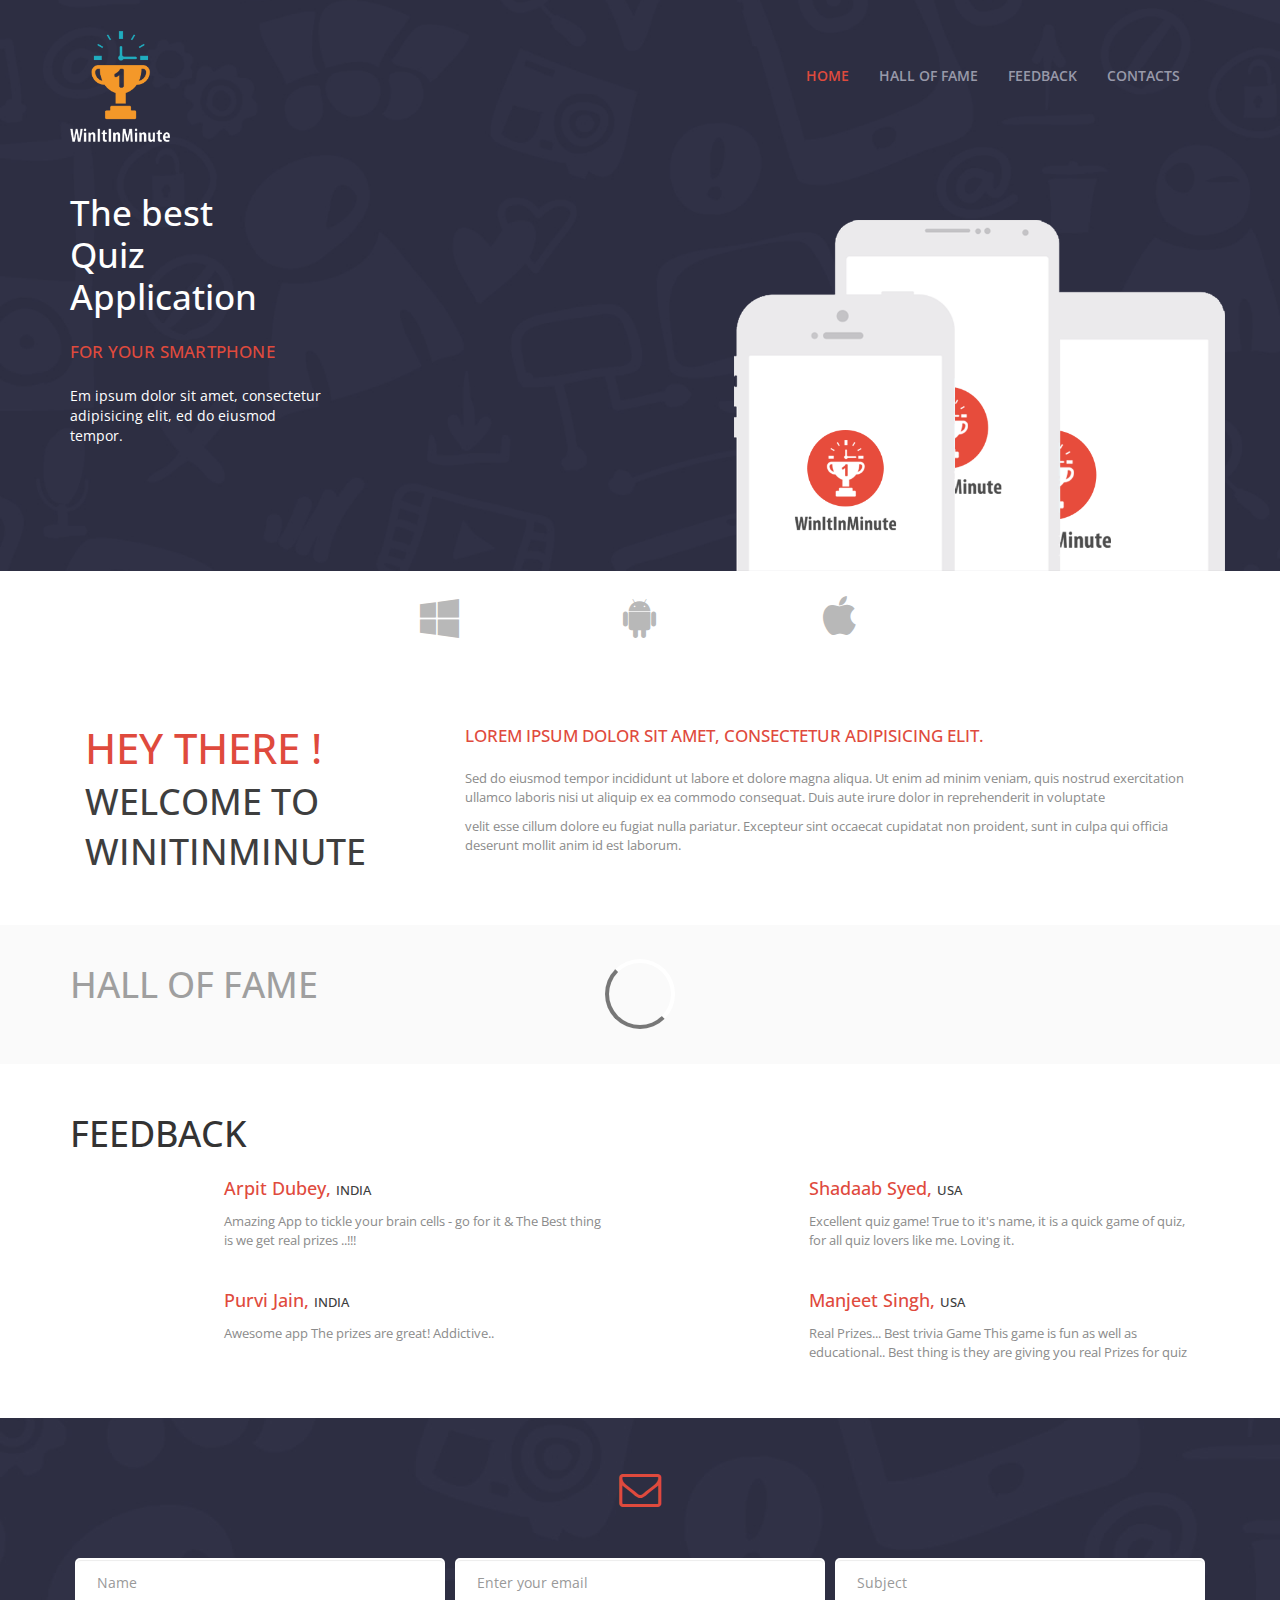
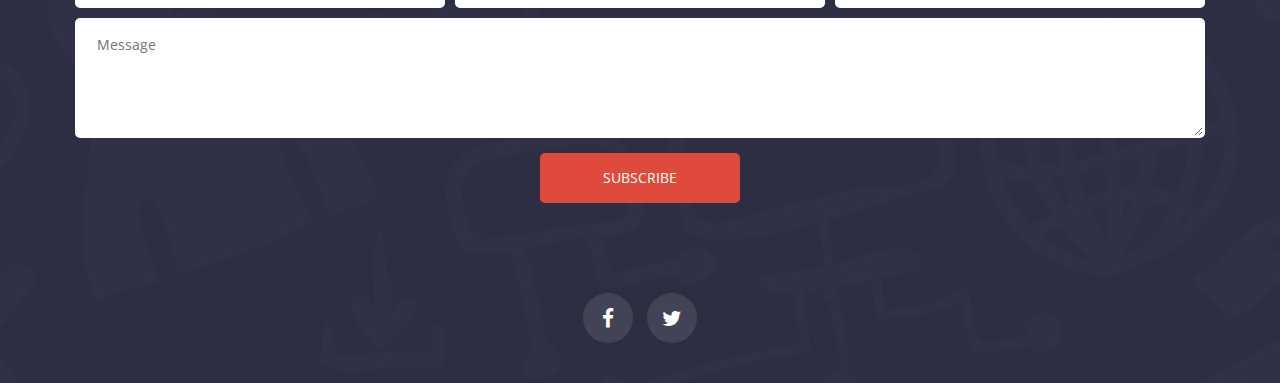
==== index.html @ a803b9d6 "initial commit" ====
<!doctype html>
<html class="no-js" lang="">
<head>
  <meta charset="utf-8">
  <meta name="description" content="">
  <meta name="viewport" content="width=device-width, initial-scale=1">
  <title>winitinminute</title>
  <link rel="shortcut icon" href="favicon.png">
  <link rel="stylesheet" href="styles/main.css">
</head>
<body>
<!--[if lt IE 10]>
  <p class="browserupgrade">You are using an <strong>outdated</strong> browser. Please <a href="http://browsehappy.com/">upgrade your browser</a> to improve your experience.</p>
<![endif]-->
  <header class="main-header" id="home">
    <nav class="navbar main-navigation">
      <div class="container">
      <!-- Brand and toggle get grouped for better mobile display -->
        <div class="navbar-header">
          <button type="button" class="navbar-toggle collapsed" data-toggle="collapse" data-target="#bs-example-navbar-collapse-1">
            <span class="icon-bar"></span>
            <span class="icon-bar"></span>
            <span class="icon-bar"></span>
          </button>
        <a class="navbar-brand logo" href="#"><img src="images/logo-winitinminute.png" alt=""></a>
        </div>
      <!-- Collect the nav links, forms, and other content for toggling -->
      <div class="collapse navbar-collapse" id="bs-example-navbar-collapse-1">
        <ul class="nav navbar-nav navbar-right main-nav">
          <li><a class="active" href="#home">Home</a></li>
          <li><a href="#hof">hall of fame</a></li>
          <li><a href="#feedback">feedback</a></li>
          <li><a href="#contact">contacts</a></li>
        </ul>
      </div>
      <!-- /.navbar-collapse -->
      </div>
    <!-- /.container-fluid -->
    </nav>

    <!-- banner section start -->
    <section class="banner container">
      <div class="banner-content row">
        <div class="col-md-5 col-sm-5">
          <h1 class="b-heading">The best <br>Quiz <br>Application </h1>
          <h2 class="b-subheading">For Your smartphone</h2>
          <p>Em ipsum dolor sit amet, consectetur adipisicing elit, ed do eiusmod tempor.</p>
          <button type="button" class="btn download-btn" style="visibility:hidden">
            Free Download
            <span class="glyphicon glyphicon-cloud-download"></span>
          </button>
        </div>
        <div class="col-md-7">
          &nbsp;
          <!-- <figure class="banner-img text-center">
            <img class="img-responsive" src="images/banner-wininminute.png" alt="" />
          </figure> -->
        </div>
      </div>
    </section>
    <!-- banner section ends -->
  </header>
  <main class="main-content">
    <!-- mobo-platform start-->
    <section class="mobo-platform">
      <div class="container text-center">
          <div class="col-xs-4">
            <a href="https://www.microsoft.com/en-us/store/games/win-it-in-minute/9nblggh2l65t" target="_blank"><i class="fa fa-windows" aria-hidden="true"></i></a>
          </div>
          <div class="col-xs-4">
            <a href="https://play.google.com/store/apps/details?id=com.WinItInMinute.ufdfd" target="_blank"><i class="fa fa-android" aria-hidden="true"></i></a>
          </div>
          <div class="col-xs-4">
            <a href="https://itunes.apple.com/us/app/win-it-in-minute/id1035566344?ls=1&mt=8" target="_blank"><i class="fa fa-apple" aria-hidden="true"></i></a>
          </div>
      </div>
    </section>
    <!-- mobo-platform ends-->

    <!-- welcome section starts-->
    <section class="welcome">
      <div class="container">
        <div class="col-md-4">
          <h1 class="welcomeHeading">Hey There ! <span>Welcome to Winitinminute</span></h1>
        </div>
        <div class="col-md-8 welcomeContent">
          <h3>Lorem ipsum dolor sit amet, consectetur adipisicing elit.</h3>
          <p>Sed do eiusmod tempor incididunt ut labore et dolore magna aliqua. Ut enim ad minim veniam, quis nostrud exercitation ullamco laboris nisi ut aliquip ex ea commodo consequat. Duis aute irure dolor in reprehenderit in voluptate </p>
          <p>velit esse cillum dolore eu fugiat nulla pariatur. Excepteur sint occaecat cupidatat non proident, sunt in culpa qui officia deserunt mollit anim id est laborum.</p>
        </div>
      </div>
    </section>
    <!-- welcome section ends-->

    <!-- Hall of Fame starts -->
    <section class="hall-of-fame" id="hof">
      <div class="loader">
        <div class="loader-content">
          <div id="loading"></div>
        </div>
      </div>
      <div class="container">
          <h1 class="panelTitle">Hall of fame</h1>
        </div>
        <div class="hof-slider" id="sliderhof">
          <!-- <div class="slide hof-slide text-center">
            <div class="slide-content">
              <figure class="img-circle">
                <img src="images/sampleslide.png" >
              </figure>
              <h4 class="name">Osman  <br>
                <span class="location">usa</span>
              </h4>
            </div>
          </div> -->



        </div>
    </section>
    <!-- Hall of Fame ends -->

    <!-- feedback section starts -->
    <section class="feedback" id="feedback">
      <div class="container">
        <h1 class="panelTitle">Feedback</h1>
        <div class="row feedbackCard-wrap">
          <div class="col-md-6 feedbackCard clearfix">
            <figure class="col-xs-3 fc-img"><img src="https://randomuser.me/api/portraits/men/56.jpg" alt="" /></figure>
            <div class="col-xs-9">
              <h4 class="fc-name">Arpit Dubey, <span class="fc-location">INDIA</span></h4>
              <p class="fc-description">
                Amazing App to tickle your brain cells - go for it & The Best thing is we get real prizes ..!!!
              </p>
            </div>
          </div>
          <div class="col-md-6 feedbackCard clearfix">
            <figure class="col-xs-3 fc-img"><img src="https://randomuser.me/api/portraits/men/58.jpg" alt="" /></figure>
            <div class="col-xs-9">
              <h4 class="fc-name">Shadaab Syed, <span class="fc-location">USA</span></h4>
              <p class="fc-description">
                Excellent quiz game! True to it's name, it is a quick game of quiz, for all quiz lovers like me. Loving it.
              </p>
            </div>
          </div>
          <div class="col-md-6 feedbackCard clearfix">
            <figure class="col-xs-3 fc-img"><img src="https://randomuser.me/api/portraits/women/40.jpg" alt="" /></figure>
            <div class="col-xs-9">
              <h4 class="fc-name">Purvi Jain, <span class="fc-location">INDIA</span></h4>
              <p class="fc-description">
                Awesome app The prizes are great! Addictive..
              </p>
            </div>
          </div>
          <div class="col-md-6 feedbackCard clearfix">
            <figure class="col-xs-3 fc-img"><img src="https://randomuser.me/api/portraits/men/26.jpg" alt="" /></figure>
            <div class="col-xs-9">
              <h4 class="fc-name">Manjeet Singh, <span class="fc-location">USA</span></h4>
              <p class="fc-description">
                Real Prizes... Best trivia Game This game is fun as well as educational.. Best thing is they are giving you real Prizes for quiz
              </p>
            </div>
          </div>

        </div>
      </div>
    </section>
    <!-- feedback section ends -->

    <!-- footer starts -->
    <footer class="main-footer" id="contact">
      <div class="newsletter">
        <span><i class="fa fa-envelope-o" aria-hidden="true"></i></span>
        <!-- <p>Subscribe to our Newsletter to recieve news, updates and other stuff through email.</p> -->
        <form class="newsletter-form container">
          <div class="col-sm-4">
            <input type="text" class="form-control" placeholder="Name">
          </div>
          <div class="col-sm-4">
            <input type="email" class="form-control" placeholder="Enter your email">
          </div>
          <div class="col-sm-4">
            <input type="text" class="form-control" placeholder="Subject">
          </div>
          <div class="col-sm-12">
            <textarea placeholder="Message"></textarea>
          </div>
          <div class="col-sm-4 col-sm-offset-4">
            <button type="submit" class="btn btn-default">Subscribe</button>
          </div>
        </form>
      </div>
      <div class="social-media">
        <a href="https://www.facebook.com/winitinminute/" target="_blank" class="smi"><i class="fa fa-facebook" aria-hidden="true"></i></a>
        <a href="https://twitter.com/winItInMinute" target="_blank" class="smi"><i class="fa fa-twitter" aria-hidden="true"></i></a>
      </div>
    </footer>
  <!-- footer ends -->
  </main>


  <script src="bower_components/jquery/dist/jquery.js"></script>
  <script src="bower_components/modernizr/modernizr.js"></script>
  <script type="text/javascript" src="bower_components/bootstrap-sass/assets/javascripts/bootstrap.min.js"></script>
  <script src="scripts/jquery.bxslider.min.js"></script>
  <script src="scripts/main.js"></script>
  <script type="text/javascript">
  var access_token;
      $(document).ready(function(){
        var $slider = $('#sliderhof');
        var result;

//getting token
var user = {
  "username" : "MUDIT",
  "password" : "123",
  "grant_type" : "password"
};
$.ajax({
    type: "POST",
    url: 'http://api.everlive.com/v1/elkw1nkoajb4rij8/oauth/token',
    contentType: "application/json",
    data: JSON.stringify(user),
    success: function (data) {
        // console.log(data.Result.access_token);
        access_token =  data.Result.access_token;

    },
        error: function (error) {
            console.log(JSON.stringify(error));
        }
    });
    //getting token

    setTimeout(function(){
      console.log(access_token);
      $.ajax({
        type: 'GET',
        url: 'https://api.everlive.com/v1/elKw1nKoaJB4RIJ8/Functions/hallOfFameWebService?winnerCategory=WEEKLY_WINNER',
        // data: { get_param: 'value' },
        headers: {
          "Authorization": "Bearer "+ access_token
        },
        dataType: 'json',
        success: function(data) {
          result = data.result;
          var famedata = result.fameData;
          console.log(data);
          $.each(famedata, function(i, hofdata){
            $slider.append('<div class="slide hof-slide text-center"><div class="slide-content"><figure><img src="data:image/png;base64,'+hofdata.user_image+'"></figure><span class="priceImg"><img src="'+hofdata.prize_image +'" ></span><h4 class="name">'+hofdata.user_name+'<br><span class="location">'+ hofdata.country +'</span></h4></div>');
          });

          setTimeout(function(){
            hofslider();
          },200);
          $('.loader').fadeOut(200);
        },
        error: function(e) {
            console.log(e.responseText);
            // hofslider();
         }
      });
    },2000);


      });

  </script>
  </body>
</html>
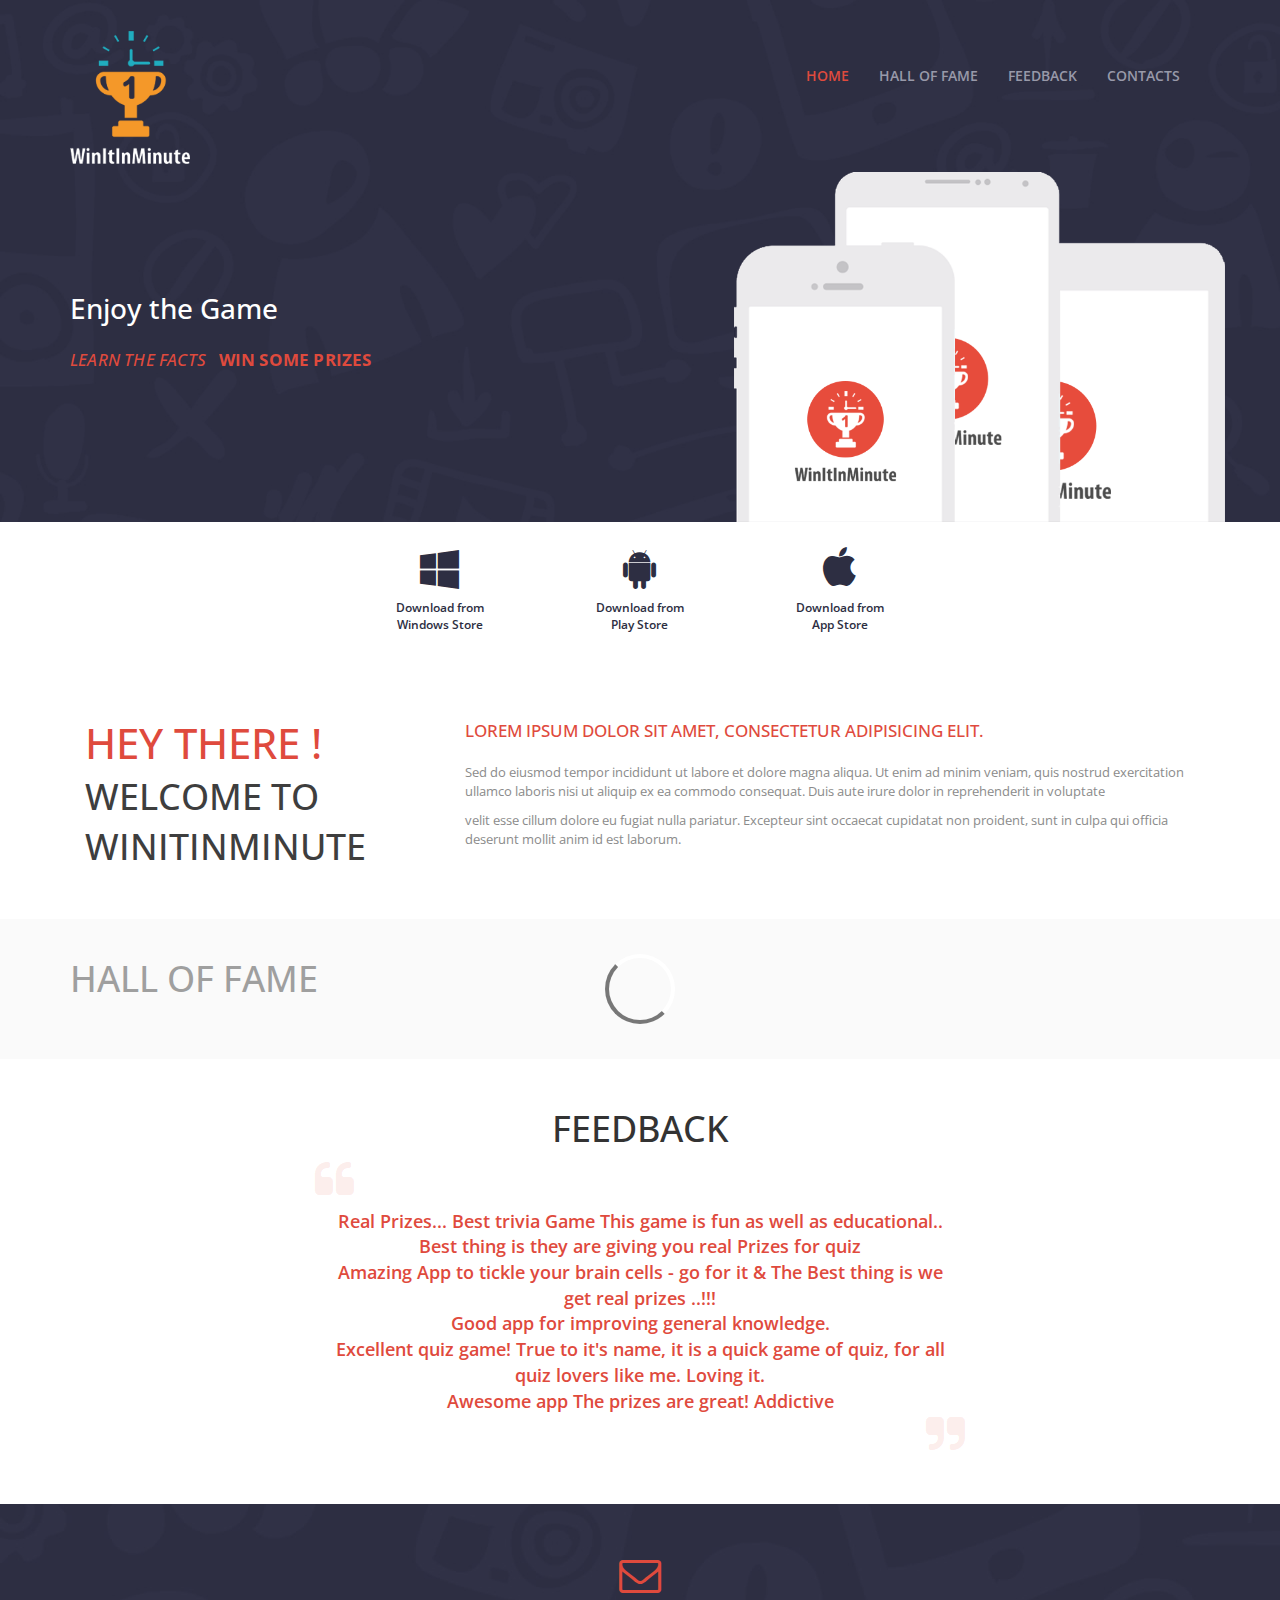
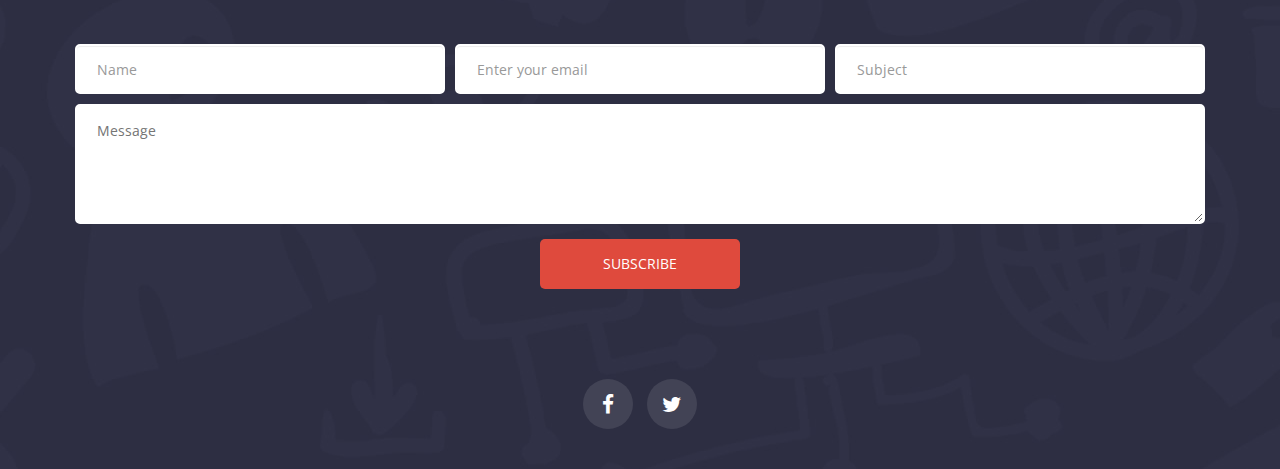
==== commit e5a0aa2a: "update" ====
--- a/index.html
+++ b/index.html
@@ -42,13 +42,13 @@
     <section class="banner container">
       <div class="banner-content row">
         <div class="col-md-5 col-sm-5">
-          <h1 class="b-heading">The best <br>Quiz <br>Application </h1>
-          <h2 class="b-subheading">For Your smartphone</h2>
-          <p>Em ipsum dolor sit amet, consectetur adipisicing elit, ed do eiusmod tempor.</p>
-          <button type="button" class="btn download-btn" style="visibility:hidden">
+          <h1 class="b-heading">Enjoy the Game</h1>
+          <h2 class="b-subheading"><em>Learn the facts  </em>&nbsp;<strong> Win some Prizes</strong></h2>
+          <!-- <p>Em ipsum dolor sit amet, consectetur adipisicing elit, ed do eiusmod tempor.</p> -->
+          <!-- <button type="button" class="btn download-btn" style="visibility:hidden">
             Free Download
             <span class="glyphicon glyphicon-cloud-download"></span>
-          </button>
+          </button> -->
         </div>
         <div class="col-md-7">
           &nbsp;
@@ -65,13 +65,20 @@
     <section class="mobo-platform">
       <div class="container text-center">
           <div class="col-xs-4">
-            <a href="https://www.microsoft.com/en-us/store/games/win-it-in-minute/9nblggh2l65t" target="_blank"><i class="fa fa-windows" aria-hidden="true"></i></a>
+            <a href="https://www.microsoft.com/en-us/store/games/win-it-in-minute/9nblggh2l65t" target="_blank">
+              <i class="fa fa-windows" aria-hidden="true"></i>
+              <span>Download from<br> Windows Store</span>
+            </a>
           </div>
           <div class="col-xs-4">
-            <a href="https://play.google.com/store/apps/details?id=com.WinItInMinute.ufdfd" target="_blank"><i class="fa fa-android" aria-hidden="true"></i></a>
+            <a href="https://play.google.com/store/apps/details?id=com.WinItInMinute.ufdfd" target="_blank"><i class="fa fa-android" aria-hidden="true"></i>
+            <span>Download from <br>Play Store</span>
+            </a>
           </div>
           <div class="col-xs-4">
-            <a href="https://itunes.apple.com/us/app/win-it-in-minute/id1035566344?ls=1&mt=8" target="_blank"><i class="fa fa-apple" aria-hidden="true"></i></a>
+            <a href="https://itunes.apple.com/us/app/win-it-in-minute/id1035566344?ls=1&mt=8" target="_blank"><i class="fa fa-apple" aria-hidden="true"></i>
+            <span>Download from <br>App Store</span>
+            </a>
           </div>
       </div>
     </section>
@@ -124,7 +131,7 @@
     <section class="feedback" id="feedback">
       <div class="container">
         <h1 class="panelTitle">Feedback</h1>
-        <div class="row feedbackCard-wrap">
+        <!-- <div class="row feedbackCard-wrap">
           <div class="col-md-6 feedbackCard clearfix">
             <figure class="col-xs-3 fc-img"><img src="https://randomuser.me/api/portraits/men/56.jpg" alt="" /></figure>
             <div class="col-xs-9">
@@ -162,7 +169,48 @@
             </div>
           </div>
 
-        </div>
+        </div> -->
+        <ul class="feedback-wrap text-center" id="feedback-slide">
+          <li>
+            <div class="feedback-block">
+               Real Prizes... Best trivia Game This game is fun as well as educational.. Best thing is they are giving you real Prizes for quiz
+            </div>
+          </li>
+          <li>
+            <div class="feedback-block">
+               Amazing App to tickle your brain cells - go for it & The Best thing is we get real prizes ..!!!
+            </div>
+          </li>
+          <li>
+            <div class="feedback-block">
+            Good app for improving general knowledge.
+            </div>
+          </li>
+          <li>
+            <div class="feedback-block">
+              Excellent quiz game! True to it's name, it is a quick game of quiz, for all quiz lovers like me. Loving it.
+            </div>
+          </li>
+          <li>
+            <div class="feedback-block">
+              Awesome app The prizes are great! Addictive
+            </div>
+          </li>
+        </ul>
+        <!-- <div class="">
+          <div class="feedback-block">
+            Amazing App to tickle your brain cells - go for it & The Best thing is we get real prizes ..!!!
+          </div>
+          <div class="feedback-block">
+            Amazing App to tickle your brain cells - go for it & The Best thing is we get real prizes ..!!!
+          </div>
+          <div class="feedback-block">
+            Amazing App to tickle your brain cells - go for it & The Best thing is we get real prizes ..!!!
+          </div>
+          <div class="feedback-block">
+            Amazing App to tickle your brain cells - go for it & The Best thing is we get real prizes ..!!!
+          </div>
+        </div> -->
       </div>
     </section>
     <!-- feedback section ends -->
@@ -207,6 +255,15 @@
   <script type="text/javascript">
   var access_token;
       $(document).ready(function(){
+///////////feedback slide
+        // $('#feedback-slide').bxSlider({
+        //       mode: 'fade'
+        //       // auto: true
+        //     });
+            // setInterval(function() {
+            //   $('#feedback .bx-next').click();
+            // },1500);
+//////////feedback slide
         var $slider = $('#sliderhof');
         var result;
 
@@ -247,12 +304,13 @@
           var famedata = result.fameData;
           console.log(data);
           $.each(famedata, function(i, hofdata){
-            $slider.append('<div class="slide hof-slide text-center"><div class="slide-content"><figure><img src="data:image/png;base64,'+hofdata.user_image+'"></figure><span class="priceImg"><img src="'+hofdata.prize_image +'" ></span><h4 class="name">'+hofdata.user_name+'<br><span class="location">'+ hofdata.country +'</span></h4></div>');
+            var hello = (hofdata.user_image.indexOf("http") == 0) ? '' : 'data:image/png;base64,';
+            $slider.append('<div class="slide hof-slide text-center"><div class="slide-content"><figure><img src="'+ hello+hofdata.user_image+'"></figure><span class="priceImg"><img src="'+hofdata.prize_image +'" ></span><h4 class="name">'+hofdata.user_name+'<br><span class="location">'+ hofdata.country +'</span><br><span class="date">'+ hofdata.date.split('T')[0] +'</span></h4></div>');
           });
 
           setTimeout(function(){
             hofslider();
-          },200);
+          },500);
           $('.loader').fadeOut(200);
         },
         error: function(e) {
@@ -262,7 +320,12 @@
       });
     },2000);
 
-
+    //auto
+    setTimeout(function(){
+      setInterval(function(){
+        $('#hof .bx-next').click();
+      },2000);
+    },2000);
       });
 
   </script>
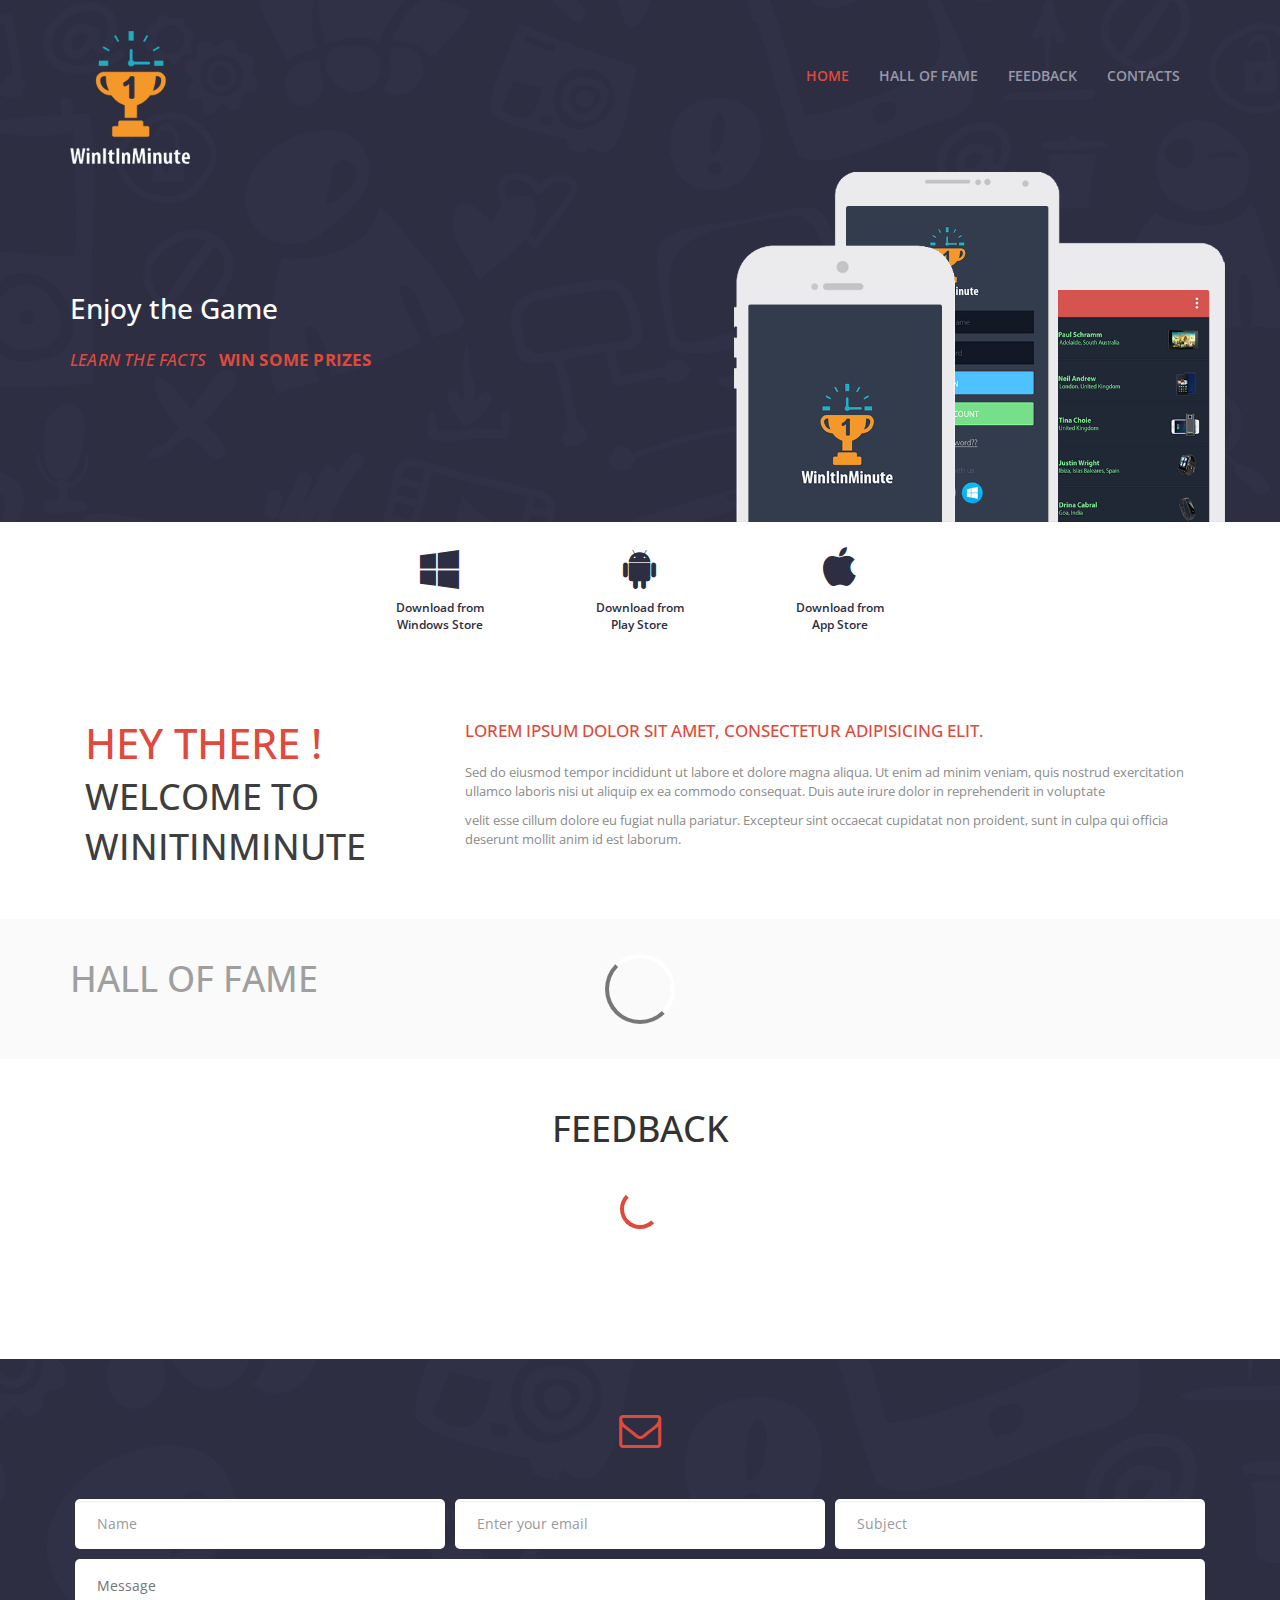
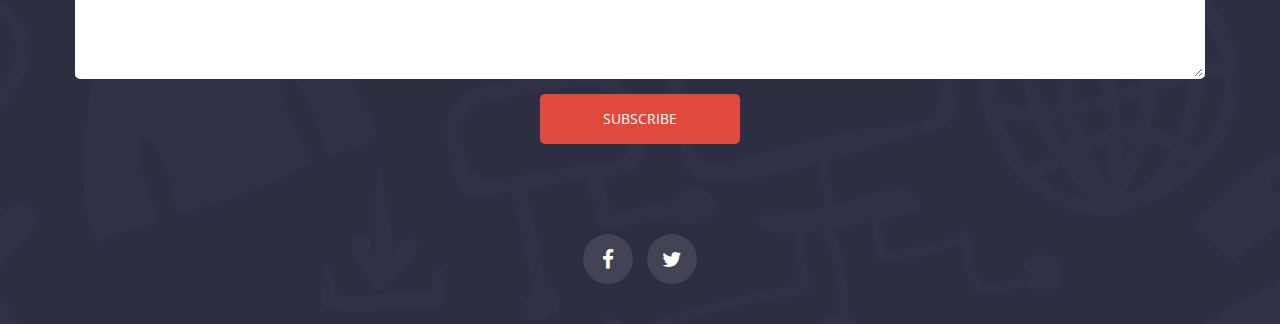
==== commit 6905a188: "update" ====
--- a/index.html
+++ b/index.html
@@ -6,6 +6,8 @@
   <meta name="viewport" content="width=device-width, initial-scale=1">
   <title>winitinminute</title>
   <link rel="shortcut icon" href="favicon.png">
+  <link rel="stylesheet" href="owl-carousel/owl.carousel.css">
+  <link rel="stylesheet" href="owl-carousel/owl.theme.css">
   <link rel="stylesheet" href="styles/main.css">
 </head>
 <body>
@@ -109,7 +111,7 @@
       <div class="container">
           <h1 class="panelTitle">Hall of fame</h1>
         </div>
-        <div class="hof-slider" id="sliderhof">
+        <div class="hof-slider container" id="sliderhof">
           <!-- <div class="slide hof-slide text-center">
             <div class="slide-content">
               <figure class="img-circle">
@@ -129,6 +131,11 @@
 
     <!-- feedback section starts -->
     <section class="feedback" id="feedback">
+      <div class="loader">
+        <div class="loader-content">
+          <div id="loading"></div>
+        </div>
+      </div>
       <div class="container">
         <h1 class="panelTitle">Feedback</h1>
         <!-- <div class="row feedbackCard-wrap">
@@ -250,7 +257,8 @@
   <script src="bower_components/jquery/dist/jquery.js"></script>
   <script src="bower_components/modernizr/modernizr.js"></script>
   <script type="text/javascript" src="bower_components/bootstrap-sass/assets/javascripts/bootstrap.min.js"></script>
-  <script src="scripts/jquery.bxslider.min.js"></script>
+  <!-- <script src="scripts/jquery.bxslider.min.js"></script> -->
+  <script src="owl-carousel/owl.carousel.js"></script>
   <script src="scripts/main.js"></script>
   <script type="text/javascript">
   var access_token;
@@ -311,10 +319,11 @@
           setTimeout(function(){
             hofslider();
           },500);
-          $('.loader').fadeOut(200);
+          $('.hall-of-fame .loader').fadeOut(200);
         },
         error: function(e) {
             console.log(e.responseText);
+            alert('Sorry ! There is some issue loading hall of fame winners. Please Reload the page or try later');
             // hofslider();
          }
       });
